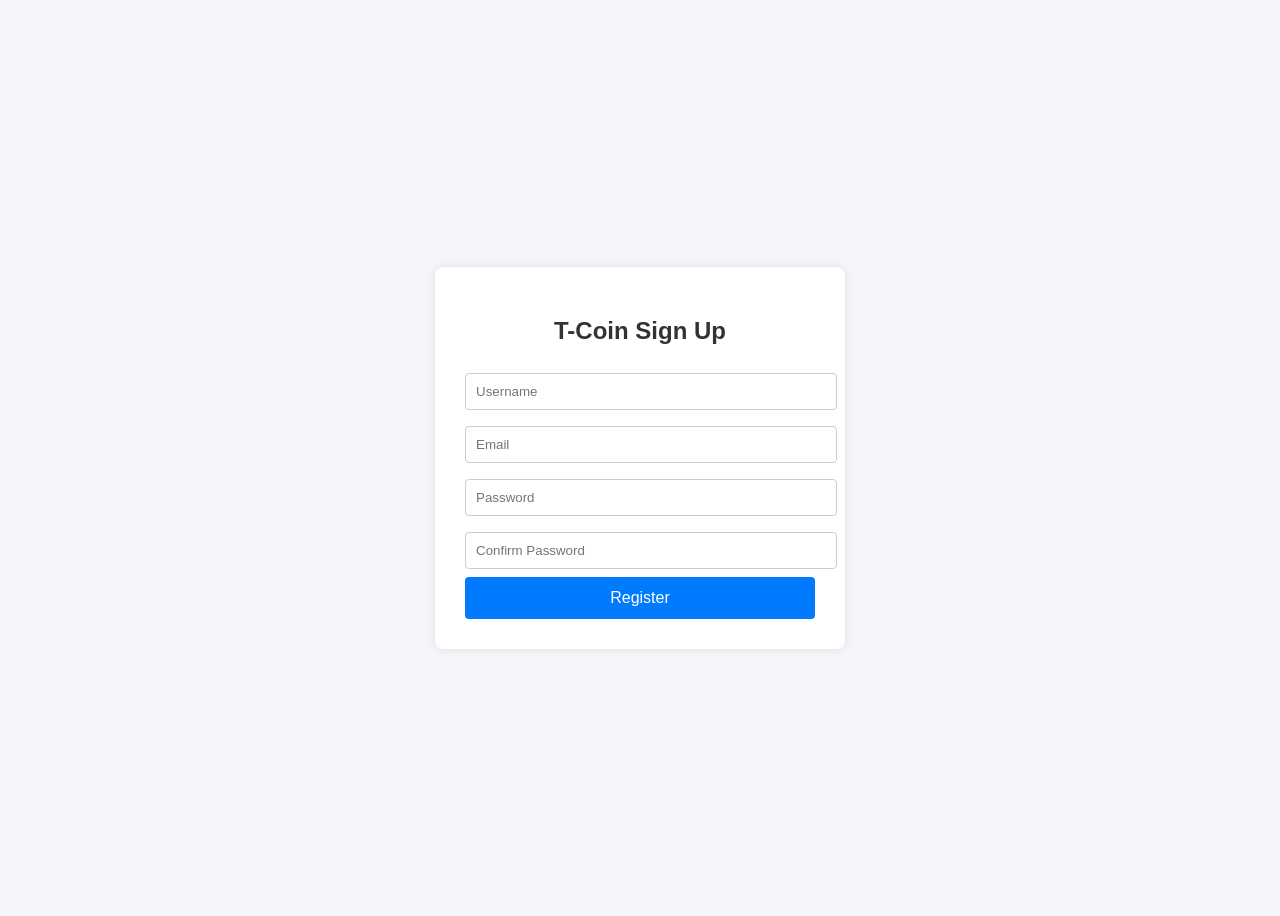
==== index.html @ 6133d8e8 "Add T-Coin Registration Portal HTML structure" ====
<!DOCTYPE html>
<html lang="en">
<head>
  <meta charset="UTF-8">
  <title>T-Coin Registration Portal</title>
  <style>
    body {
      font-family: Arial, sans-serif;
      background: #f4f6f9;
      display: flex;
      justify-content: center;
      align-items: center;
      height: 100vh;
    }
    .container {
      background: #fff;
      padding: 30px;
      border-radius: 8px;
      box-shadow: 0 0 10px rgba(0,0,0,0.1);
      width: 350px;
    }
    h2 {
      text-align: center;
      margin-bottom: 20px;
      color: #333;
    }
    input {
      width: 100%;
      padding: 10px;
      margin: 8px 0;
      border: 1px solid #ccc;
      border-radius: 4px;
    }
    button {
      width: 100%;
      padding: 12px;
      background: #007bff;
      color: #fff;
      border: none;
      border-radius: 4px;
      font-size: 16px;
      cursor: pointer;
    }
    button:hover {
      background: #0056b3;
    }
    .error {
      color: red;
      font-size: 14px;
    }
  </style>
</head>
<body>
  <div class="container">
    <h2>T-Coin Sign Up</h2>
    <form id="registrationForm">
      <input type="text" id="username" placeholder="Username" required>
      <input type="email" id="email" placeholder="Email" required>
      <input type="password" id="password" placeholder="Password" required>
      <input type="password" id="confirmPassword" placeholder="Confirm Password" required>
      <div id="errorMessage" class="error"></div>
      <button type="submit">Register</button>
    </form>
  </div>

  <script>
    const form = document.getElementById('registrationForm');
    const errorMessage = document.getElementById('errorMessage');

    form.addEventListener('submit', function(event) {
      event.preventDefault();
      const username = document.getElementById('username').value.trim();
      const email = document.getElementById('email').value.trim();
      const password = document.getElementById('password').value;
      const confirmPassword = document.getElementById('confirmPassword').value;

      if (password !== confirmPassword) {
        errorMessage.textContent = "Passwords do not match!";
        return;
      }

      // Example: send data to server (replace with your backend API)
      alert("Registration successful for " + username + "!");
      errorMessage.textContent = "";
      form.reset();
    });
  </script>
</body>
</html>
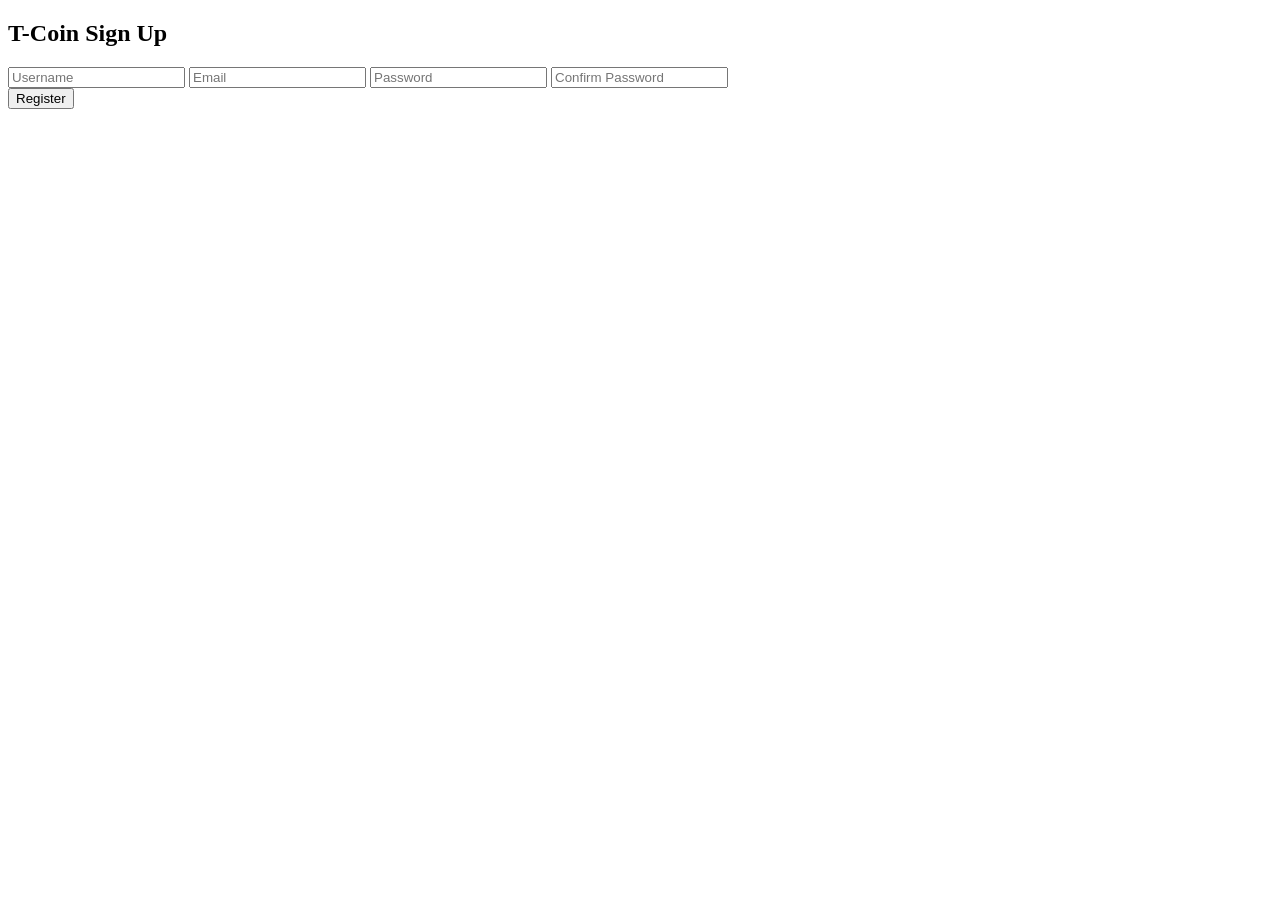
==== commit 10636e4f: "Link external stylesheet and script in index.html Replaced inline styles and script with external fi" ====
--- a/index.html
+++ b/index.html
@@ -3,52 +3,7 @@
 <head>
   <meta charset="UTF-8">
   <title>T-Coin Registration Portal</title>
-  <style>
-    body {
-      font-family: Arial, sans-serif;
-      background: #f4f6f9;
-      display: flex;
-      justify-content: center;
-      align-items: center;
-      height: 100vh;
-    }
-    .container {
-      background: #fff;
-      padding: 30px;
-      border-radius: 8px;
-      box-shadow: 0 0 10px rgba(0,0,0,0.1);
-      width: 350px;
-    }
-    h2 {
-      text-align: center;
-      margin-bottom: 20px;
-      color: #333;
-    }
-    input {
-      width: 100%;
-      padding: 10px;
-      margin: 8px 0;
-      border: 1px solid #ccc;
-      border-radius: 4px;
-    }
-    button {
-      width: 100%;
-      padding: 12px;
-      background: #007bff;
-      color: #fff;
-      border: none;
-      border-radius: 4px;
-      font-size: 16px;
-      cursor: pointer;
-    }
-    button:hover {
-      background: #0056b3;
-    }
-    .error {
-      color: red;
-      font-size: 14px;
-    }
-  </style>
+  <link rel="stylesheet" href="style.css">
 </head>
 <body>
   <div class="container">
@@ -62,28 +17,6 @@
       <button type="submit">Register</button>
     </form>
   </div>
-
-  <script>
-    const form = document.getElementById('registrationForm');
-    const errorMessage = document.getElementById('errorMessage');
-
-    form.addEventListener('submit', function(event) {
-      event.preventDefault();
-      const username = document.getElementById('username').value.trim();
-      const email = document.getElementById('email').value.trim();
-      const password = document.getElementById('password').value;
-      const confirmPassword = document.getElementById('confirmPassword').value;
-
-      if (password !== confirmPassword) {
-        errorMessage.textContent = "Passwords do not match!";
-        return;
-      }
-
-      // Example: send data to server (replace with your backend API)
-      alert("Registration successful for " + username + "!");
-      errorMessage.textContent = "";
-      form.reset();
-    });
-  </script>
+  <script src="script.js"></script>
 </body>
 </html>
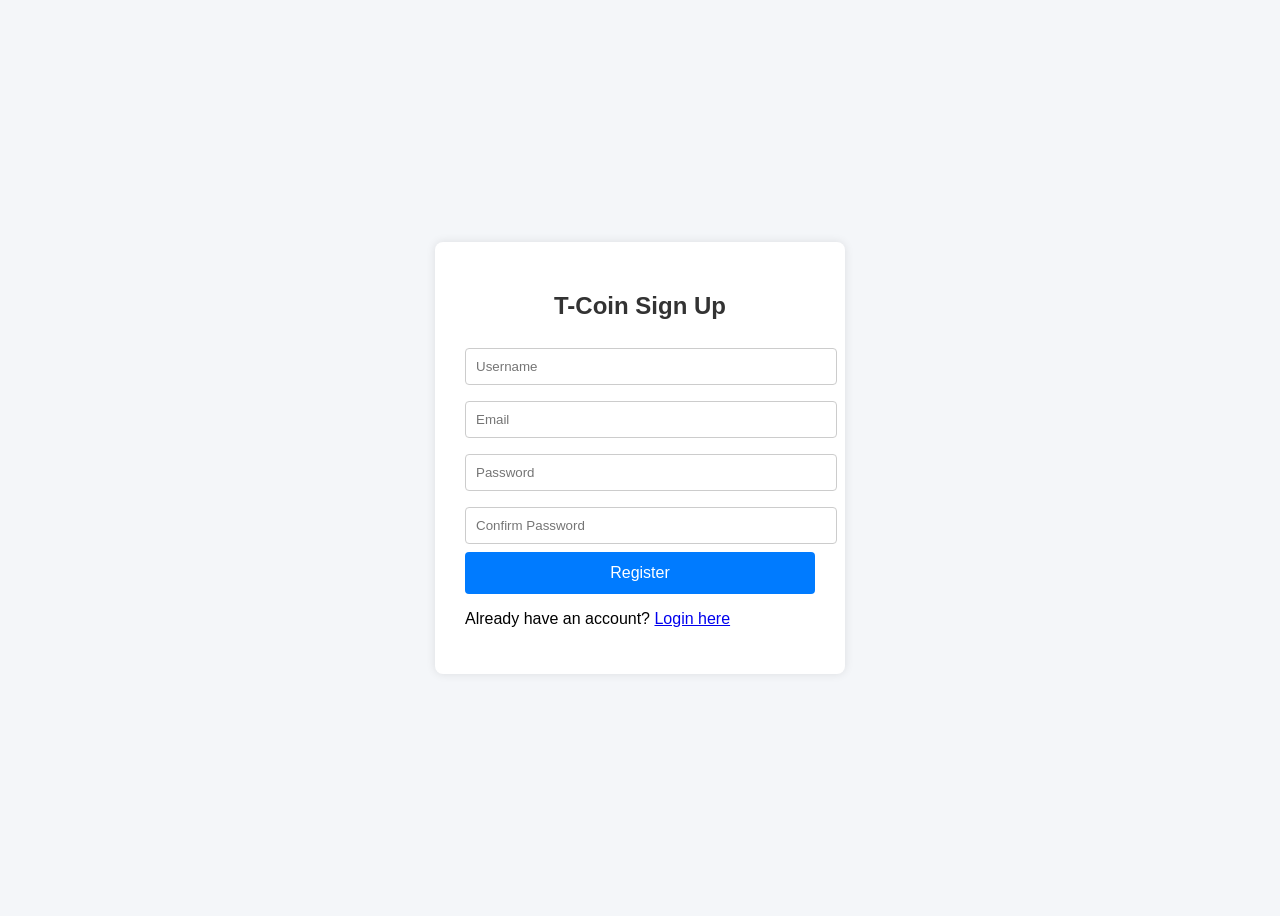
==== commit 3cf86861: "Fix favicon type and improve form validation Updated the favicon type to 'image/png' and added 'nova" ====
--- a/index.html
+++ b/index.html
@@ -4,11 +4,12 @@
   <meta charset="UTF-8">
   <title>T-Coin Registration Portal</title>
   <link rel="stylesheet" href="style.css">
+  <link rel="shortcut icon" href="tcoin.png" type="image/png" />
 </head>
 <body>
   <div class="container">
     <h2>T-Coin Sign Up</h2>
-    <form id="registrationForm">
+    <form id="registrationForm" novalidate>
       <input type="text" id="username" placeholder="Username" required>
       <input type="email" id="email" placeholder="Email" required>
       <input type="password" id="password" placeholder="Password" required>
@@ -16,6 +17,9 @@
       <div id="errorMessage" class="error"></div>
       <button type="submit">Register</button>
     </form>
+    <p class="switch-page">
+      Already have an account? <a href="login.html">Login here</a>
+    </p>
   </div>
   <script src="script.js"></script>
 </body>
--- a/style.css
+++ b/style.css
@@ -0,0 +1,50 @@
+body { 
+  font-family: Arial, sans-serif;
+  background: #f4f6f9;
+  display: flex;
+  justify-content: center;
+  align-items: center;
+  height: 100vh;
+}
+
+.container {
+  background: #fff;
+  padding: 30px;
+  border-radius: 8px;
+  box-shadow: 0 0 10px rgba(0,0,0,0.1);
+  width: 350px;
+}
+
+h2 {
+  text-align: center;
+  margin-bottom: 20px;
+  color: #333;
+}
+
+input {
+  width: 100%;
+  padding: 10px;
+  margin: 8px 0;
+  border: 1px solid #ccc;
+  border-radius: 4px;
+}
+
+button {
+  width: 100%;
+  padding: 12px;
+  background: #007bff;
+  color: #fff;
+  border: none;
+  border-radius: 4px;
+  font-size: 16px;
+  cursor: pointer;
+}
+
+button:hover {
+  background: #0056b3;
+}
+
+.error {
+  color: red;
+  font-size: 14px;
+}
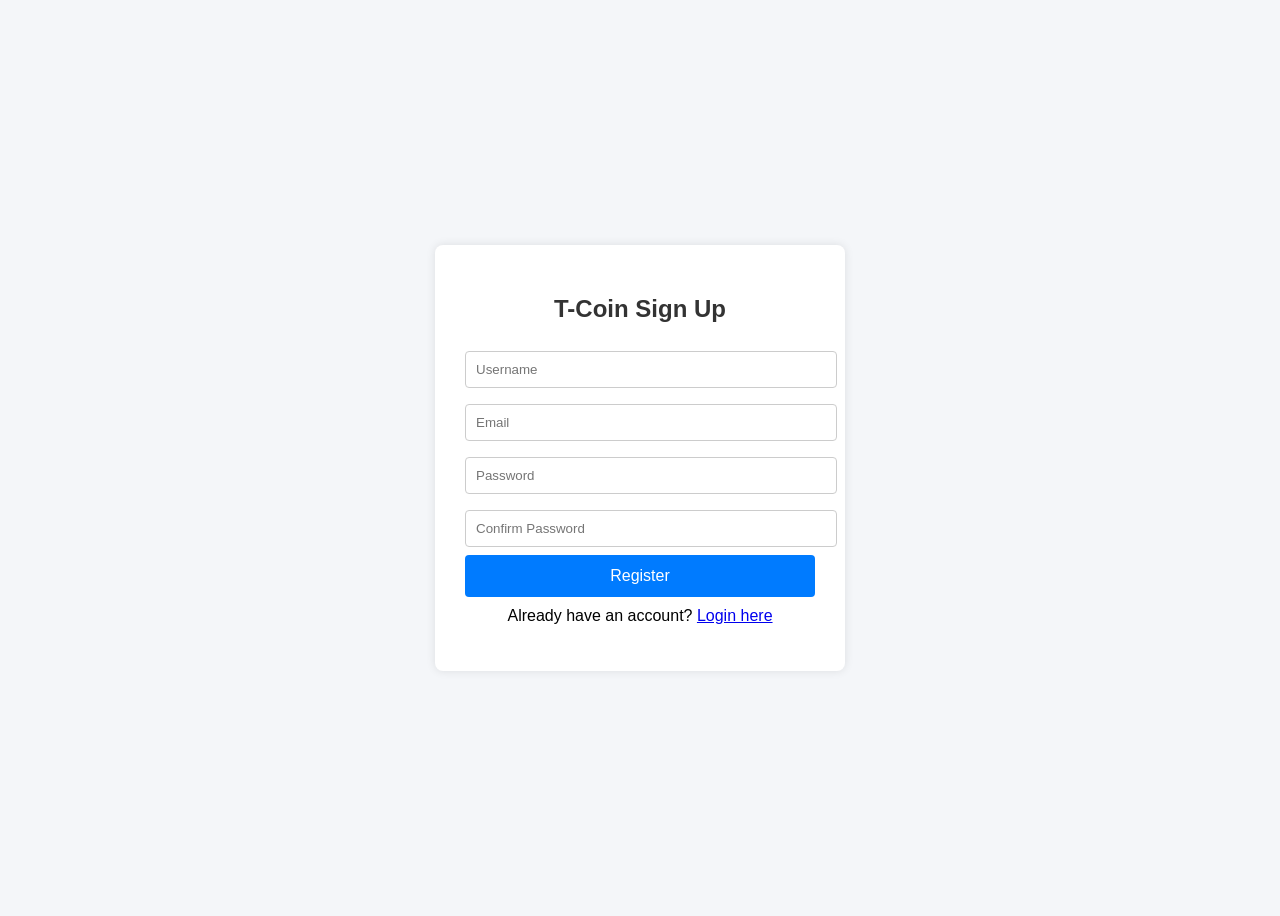
==== commit 806c9053: "Update index.html" ====
--- a/index.html
+++ b/index.html
@@ -2,14 +2,20 @@
 <html lang="en">
 <head>
   <meta charset="UTF-8">
-  <title>T-Coin Registration Portal</title>
+  <title>T-Coin Authentication Portal</title>
   <link rel="stylesheet" href="style.css">
   <link rel="shortcut icon" href="tcoin.png" type="image/png" />
+  <style>
+    .hidden { display: none; }
+    .toggle-link { text-align: center; margin-top: 10px; }
+  </style>
 </head>
 <body>
   <div class="container">
-    <h2>T-Coin Sign Up</h2>
-    <form id="registrationForm" novalidate>
+    <h2 id="formTitle">T-Coin Sign Up</h2>
+
+    <!-- Registration Form -->
+    <form id="registrationForm">
       <input type="text" id="username" placeholder="Username" required>
       <input type="email" id="email" placeholder="Email" required>
       <input type="password" id="password" placeholder="Password" required>
@@ -17,10 +23,103 @@
       <div id="errorMessage" class="error"></div>
       <button type="submit">Register</button>
     </form>
-    <p class="switch-page">
-      Already have an account? <a href="login.html">Login here</a>
+
+    <!-- Login Form -->
+    <form id="loginForm" class="hidden">
+      <input type="email" id="loginEmail" placeholder="Email" required>
+      <input type="password" id="loginPassword" placeholder="Password" required>
+      <div id="loginError" class="error"></div>
+      <button type="submit">Login</button>
+    </form>
+
+    <!-- Toggle Links -->
+    <p class="toggle-link">
+      <span id="toggleToLogin">Already have an account? <a href="#">Login here</a></span>
+      <span id="toggleToRegister" class="hidden">Don’t have an account? <a href="#">Register here</a></span>
     </p>
   </div>
-  <script src="script.js"></script>
+
+  <script>
+    const formTitle = document.getElementById('formTitle');
+    const registrationForm = document.getElementById('registrationForm');
+    const loginForm = document.getElementById('loginForm');
+    const toggleToLogin = document.getElementById('toggleToLogin');
+    const toggleToRegister = document.getElementById('toggleToRegister');
+
+    // Toggle between forms
+    toggleToLogin.addEventListener('click', () => {
+      registrationForm.classList.add('hidden');
+      loginForm.classList.remove('hidden');
+      toggleToLogin.classList.add('hidden');
+      toggleToRegister.classList.remove('hidden');
+      formTitle.textContent = "T-Coin Login";
+    });
+
+    toggleToRegister.addEventListener('click', () => {
+      loginForm.classList.add('hidden');
+      registrationForm.classList.remove('hidden');
+      toggleToRegister.classList.add('hidden');
+      toggleToLogin.classList.remove('hidden');
+      formTitle.textContent = "T-Coin Sign Up";
+    });
+
+    // Registration handler
+    registrationForm.addEventListener('submit', async (event) => {
+      event.preventDefault();
+      const username = document.getElementById('username').value.trim();
+      const email = document.getElementById('email').value.trim();
+      const password = document.getElementById('password').value;
+      const confirmPassword = document.getElementById('confirmPassword').value;
+      const errorMessage = document.getElementById('errorMessage');
+
+      if (password !== confirmPassword) {
+        errorMessage.textContent = "Passwords do not match!";
+        return;
+      }
+
+      try {
+        const response = await fetch('http://localhost:5000/register', {
+          method: 'POST',
+          headers: { 'Content-Type': 'application/json' },
+          body: JSON.stringify({ username, email, password })
+        });
+        const data = await response.json();
+        if (response.ok) {
+          alert(data.message);
+          registrationForm.reset();
+        } else {
+          errorMessage.textContent = data.error;
+        }
+      } catch (err) {
+        errorMessage.textContent = "Server error: " + err.message;
+      }
+    });
+
+    // Login handler
+    loginForm.addEventListener('submit', async (event) => {
+      event.preventDefault();
+      const email = document.getElementById('loginEmail').value.trim();
+      const password = document.getElementById('loginPassword').value;
+      const loginError = document.getElementById('loginError');
+
+      try {
+        const response = await fetch('http://localhost:5000/login', {
+          method: 'POST',
+          headers: { 'Content-Type': 'application/json' },
+          body: JSON.stringify({ email, password })
+        });
+        const data = await response.json();
+        if (response.ok) {
+          localStorage.setItem('token', data.token);
+          localStorage.setItem('username', data.username);
+          window.location.href = "dashboard.html";
+        } else {
+          loginError.textContent = data.error;
+        }
+      } catch (err) {
+        loginError.textContent = "Server error: " + err.message;
+      }
+    });
+  </script>
 </body>
 </html>
